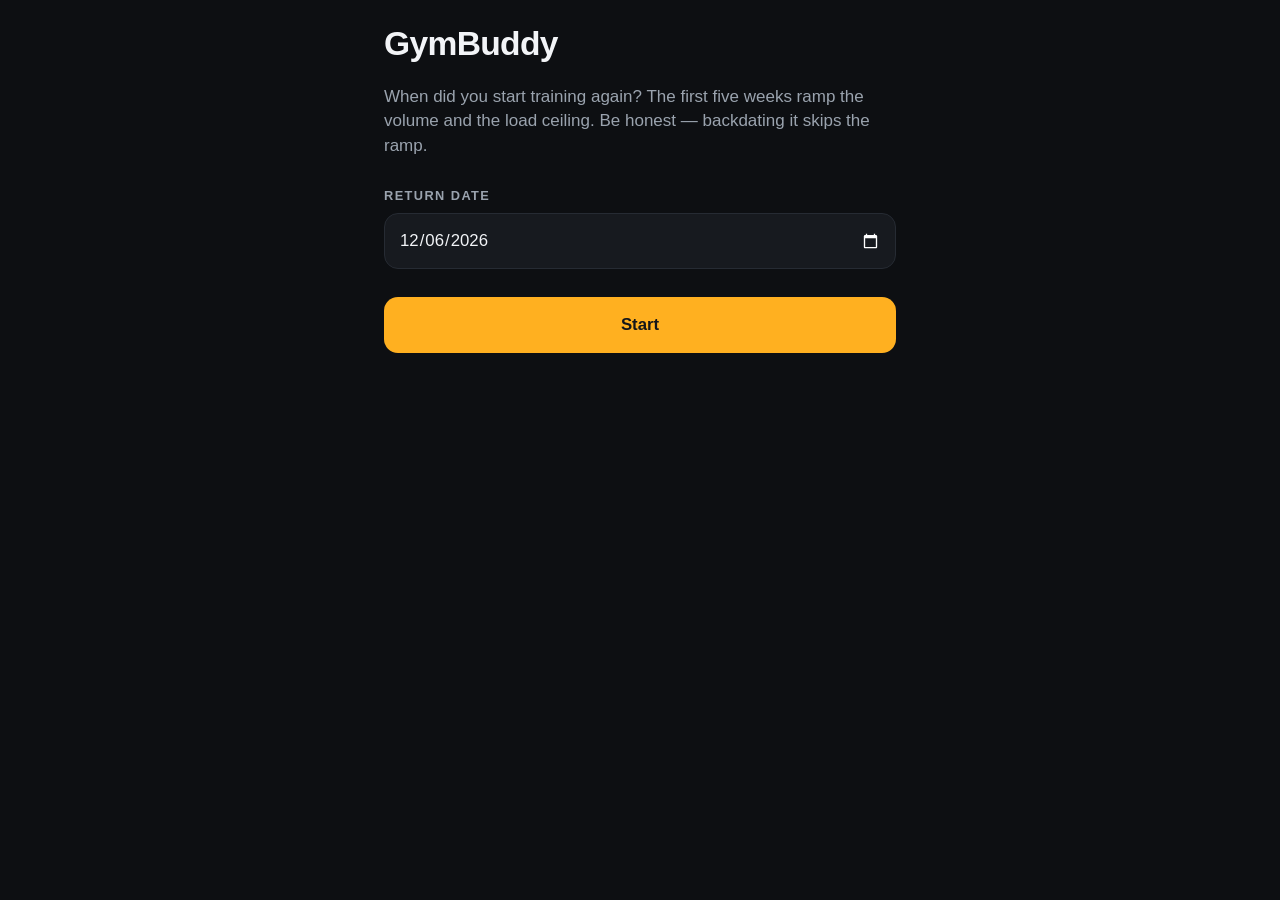
==== index.html @ 2827d675 "Add the workout screen and the offline shell -- spec §10 items 5 and 6 One commit rather than two: i" ====
<!doctype html>
<html lang="en">
<head>
<meta charset="utf-8">
<!-- viewport-fit=cover so the layout reaches under the iPhone notch; the safe
     area is added back as padding in style.css. -->
<meta name="viewport" content="width=device-width, initial-scale=1, viewport-fit=cover">
<meta name="color-scheme" content="dark">
<meta name="theme-color" content="#0d0f12">
<meta name="apple-mobile-web-app-capable" content="yes">
<meta name="apple-mobile-web-app-status-bar-style" content="black-translucent">
<meta name="apple-mobile-web-app-title" content="GymBuddy">
<title>GymBuddy</title>
<link rel="manifest" href="manifest.json">
<link rel="icon" href="icons/icon-192.png" sizes="192x192" type="image/png">
<!-- iOS ignores the manifest icons for the home screen and reads this. -->
<link rel="apple-touch-icon" href="icons/apple-touch-icon.png">
<link rel="stylesheet" href="style.css">
</head>
<body>
<main id="app">
  <div class="screen">
    <p class="setup-copy">Loading…</p>
  </div>
</main>
<script type="module" src="js/app.js"></script>
</body>
</html>
---- style.css ----
/* style.css -- spec §7
 *
 * Design constraints, all from spec §10:
 *   - It gets read mid-set, at arm's length, with sweaty hands.
 *   - The load line is the only thing that matters in that moment, so it is
 *     the largest text on the screen.
 *   - Tap targets are 56px minimum, not the 44px floor. Sweat and chalk.
 *   - Dark by default: a gym at 6am and a gym at 9pm are both dim.
 */

:root {
  --bg: #0d0f12;
  --surface: #171a1f;
  --surface-edge: #262b33;
  --text: #f2f4f7;
  --text-dim: #9aa3ae;
  --accent: #ffb020;      /* load line + primary action */
  --warn: #ff6b5a;
  --radius: 14px;
  --gap: 14px;
}

*, *::before, *::after { box-sizing: border-box; }

html { -webkit-text-size-adjust: 100%; }

body {
  margin: 0;
  background: var(--bg);
  color: var(--text);
  font: 400 17px/1.45 -apple-system, BlinkMacSystemFont, "Segoe UI", Roboto,
        "Helvetica Neue", Arial, sans-serif;
  /* Tabular numerals: the load line is a number that must not reflow between
     exercises as the digits change width. */
  font-variant-numeric: tabular-nums;
  -webkit-font-smoothing: antialiased;
}

.screen {
  max-width: 34rem;
  margin: 0 auto;
  padding: calc(env(safe-area-inset-top) + 20px)
           calc(env(safe-area-inset-right) + 16px)
           calc(env(safe-area-inset-bottom) + 40px)
           calc(env(safe-area-inset-left) + 16px);
}

/* -------------------------------------------------------------------------
   Session header
   ------------------------------------------------------------------------- */

.session-head { margin-bottom: 28px; }

.day-type {
  margin: 0;
  font-size: 2.1rem;
  font-weight: 700;
  letter-spacing: -0.02em;
}

.facts {
  margin: 4px 0 0;
  color: var(--text-dim);
  font-size: 0.95rem;
}

.reason {
  margin: 10px 0 0;
  color: var(--text-dim);
  font-style: italic;
}

/* -------------------------------------------------------------------------
   Warnings -- the generator's own budget breaches, shown not swallowed
   ------------------------------------------------------------------------- */

.warnings {
  margin: 0 0 24px;
  padding: 12px 14px 12px 30px;
  list-style: disc;
  background: rgba(255, 107, 90, 0.10);
  border-left: 3px solid var(--warn);
  border-radius: 0 var(--radius) var(--radius) 0;
  color: var(--warn);
  font-size: 0.92rem;
}

/* -------------------------------------------------------------------------
   Blocks
   ------------------------------------------------------------------------- */

.group { margin-bottom: 30px; }

.group-title {
  margin: 0 0 var(--gap);
  font-size: 0.8rem;
  font-weight: 600;
  letter-spacing: 0.11em;
  text-transform: uppercase;
  color: var(--text-dim);
}

.block-list {
  margin: 0;
  padding: 0;
  list-style: none;
  display: flex;
  flex-direction: column;
  gap: var(--gap);
}

.block {
  padding: 16px;
  background: var(--surface);
  border: 1px solid var(--surface-edge);
  border-radius: var(--radius);
}

.block-head {
  display: flex;
  align-items: baseline;
  justify-content: space-between;
  gap: 12px;
}

.block-name {
  margin: 0;
  font-size: 1.05rem;
  font-weight: 600;
  /* Long names wrap rather than shrinking the sets x reps out of the row. */
  min-width: 0;
}

.block-volume {
  flex: none;
  color: var(--text-dim);
  font-size: 1.05rem;
  font-variant-numeric: tabular-nums;
}

/* The hero. This is the number read mid-set. */
.block-load {
  margin: 10px 0 0;
  font-size: 1.75rem;
  font-weight: 700;
  line-height: 1.2;
  letter-spacing: -0.01em;
  color: var(--accent);
}

.block-load.is-capped { color: #6fd08c; }

.block-note,
.block-meta {
  margin: 6px 0 0;
  color: var(--text-dim);
  font-size: 0.88rem;
}

.block-note { color: #6fd08c; }

/* -------------------------------------------------------------------------
   Actions
   ------------------------------------------------------------------------- */

.actions {
  display: flex;
  gap: 12px;
  margin-top: 28px;
}

.btn {
  flex: 1;
  min-height: 56px;          /* sweaty hands, not the 44px floor */
  padding: 0 20px;
  border: 0;
  border-radius: var(--radius);
  background: var(--accent);
  color: #14161a;
  font: inherit;
  font-size: 1.05rem;
  font-weight: 600;
  cursor: pointer;
  touch-action: manipulation;
  -webkit-tap-highlight-color: transparent;
}

.btn-secondary {
  background: var(--surface);
  border: 1px solid var(--surface-edge);
  color: var(--text);
}

.btn:active { transform: scale(0.98); }

.btn:focus-visible {
  outline: 3px solid var(--accent);
  outline-offset: 3px;
}

/* -------------------------------------------------------------------------
   Setup + footnote
   ------------------------------------------------------------------------- */

.setup-copy {
  margin: 16px 0 0;
  color: var(--text-dim);
}

.setup-label {
  display: block;
  margin: 28px 0 8px;
  font-size: 0.8rem;
  font-weight: 600;
  letter-spacing: 0.11em;
  text-transform: uppercase;
  color: var(--text-dim);
}

.date-input {
  width: 100%;
  min-height: 56px;
  padding: 0 14px;
  background: var(--surface);
  border: 1px solid var(--surface-edge);
  border-radius: var(--radius);
  color: var(--text);
  font: inherit;
  font-size: 1.05rem;
}

.date-input:focus-visible {
  outline: 3px solid var(--accent);
  outline-offset: 2px;
}

.footnote {
  margin: 28px 0 0;
  color: var(--text-dim);
  font-size: 0.78rem;
  text-align: center;
}

@media (prefers-reduced-motion: reduce) {
  .btn:active { transform: none; }
}
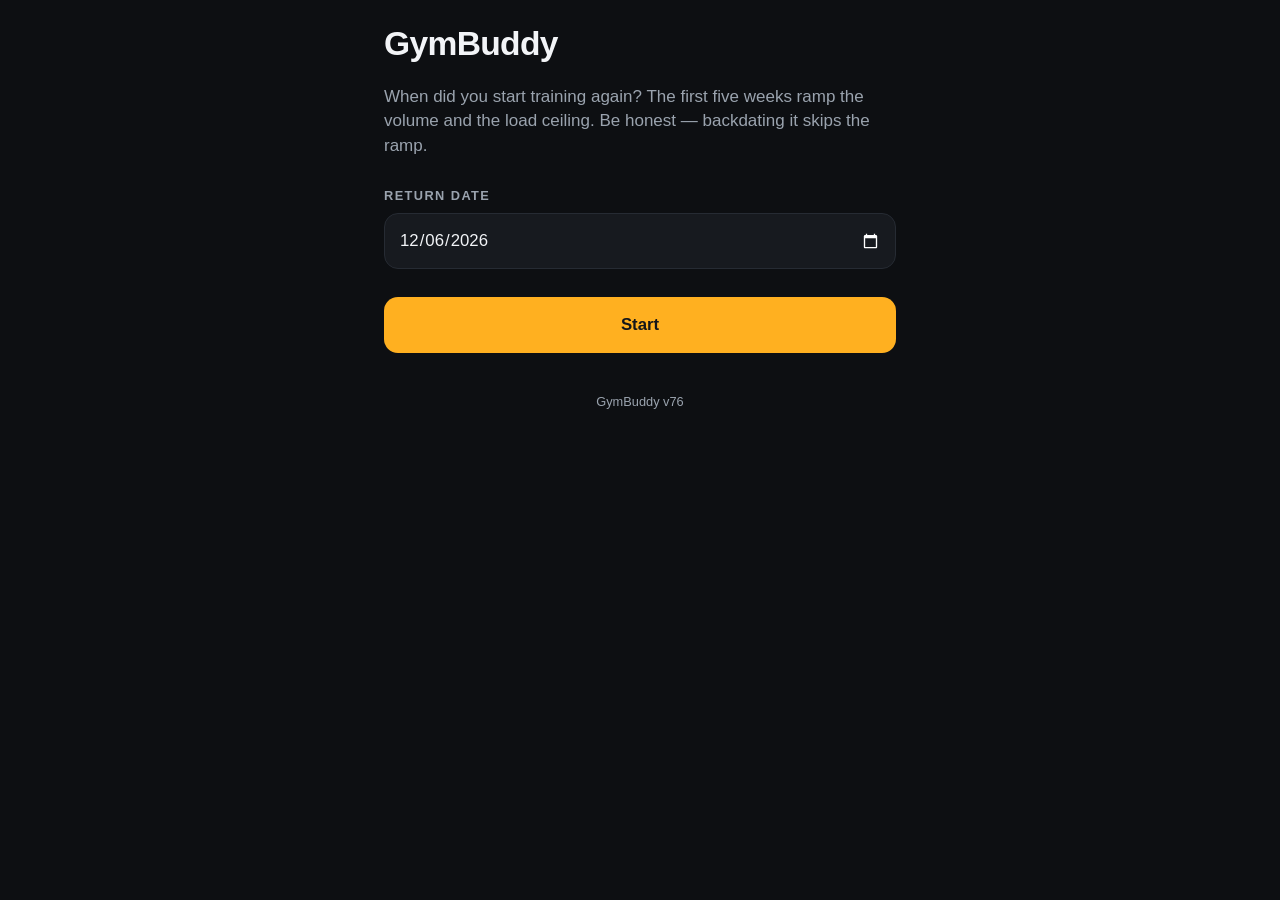
==== commit 835e400e: "Show the running version, one hold per stretch, core under its own heading (v76) Feedback from a sec" ====
--- a/index.html
+++ b/index.html
@@ -23,6 +23,9 @@
     <p class="setup-copy">Loading…</p>
   </div>
 </main>
+<!-- Version label and the update control. Outside #app on purpose: every
+     screen change replaces #app's children, and this must survive them. -->
+<footer id="app-meta"></footer>
 <script type="module" src="js/app.js"></script>
 </body>
 </html>
--- a/style.css
+++ b/style.css
@@ -116,6 +116,18 @@
   border-radius: var(--radius);
 }
 
+/* The two halves of a superset read as one unit. A shared left edge is enough
+   to group them -- they are already adjacent, guaranteed by groupAdjacent --
+   and it costs no vertical space, unlike a heading between the block list's
+   cards. design-architectures.md 3.6.4. */
+.block.superset {
+  border-left: 3px solid var(--accent);
+}
+
+.block-superset {
+  color: var(--accent);
+}
+
 .block-head {
   display: flex;
   align-items: baseline;
@@ -159,14 +171,71 @@
 
 .block-note { color: #6fd08c; }
 
+/* The ladder. Dimmer than the working load on purpose -- it is the way in,
+   not the number being read between sets. Tabular figures so the steps line
+   up under each other. */
+.block-warmup {
+  font-variant-numeric: tabular-nums;
+  line-height: 1.5;
+}
+
+/* A ladder's working sets. Same tabular figures so the rungs align, but NOT
+   dimmed like the warm-up: these are the working sets, read between sets, and
+   on a laddered block the hero line above is true of only the first of them.
+   design-architectures.md 3.3. */
+.block-work {
+  font-variant-numeric: tabular-nums;
+  line-height: 1.5;
+  color: var(--text, inherit);
+}
+
 /* -------------------------------------------------------------------------
    Actions
    ------------------------------------------------------------------------- */
 
 .actions {
   display: flex;
+  flex-wrap: wrap;
   gap: 12px;
   margin-top: 28px;
+}
+
+/* What the card says once he has confirmed the day. Not a button -- there is
+   nothing left to tap, and the record is already written. */
+.done-note {
+  display: flex;
+  align-items: center;
+  justify-content: center;
+  gap: 14px;
+  margin: 28px 0 0;
+  padding: 14px;
+  color: var(--text);
+  background: var(--surface);
+  border: 1px solid var(--surface-edge);
+  border-radius: var(--radius);
+  text-align: center;
+  font-weight: 600;
+}
+
+/* Quiet on purpose: correcting a mis-tap is rare, and it must not compete
+   with the workout. Still a full 44px of height to hit on a phone. */
+.btn-undo {
+  min-height: 44px;
+  padding: 0 14px;
+  border: 1px solid var(--surface-edge);
+  border-radius: var(--radius);
+  background: transparent;
+  color: var(--text-dim);
+  font: inherit;
+  font-weight: 600;
+  cursor: pointer;
+  touch-action: manipulation;
+  -webkit-tap-highlight-color: transparent;
+}
+
+.btn-undo:focus-visible {
+  outline: 3px solid var(--accent);
+  outline-offset: 3px;
 }
 
 .btn {
@@ -191,6 +260,20 @@
   color: var(--text);
 }
 
+/* For the one control in the app that destroys data. --accent means "this is
+   the thing to press"; this one is not, and it must not borrow that read. */
+.btn-danger {
+  background: var(--warn);
+  color: #14161a;
+}
+
+/* Full width on its own row, and it MUST come after `.btn`: both selectors are
+   one class, so the later rule wins and `.btn { flex: 1 }` was quietly beating
+   this one into a half-width column. Caught in the browser at 390px, where the
+   two buttons sat side by side. The label is a sentence -- squeezed next to
+   Reroll it is the narrower half of a phone screen. */
+.btn-done { flex: 1 0 100%; }
+
 .btn:active { transform: scale(0.98); }
 
 .btn:focus-visible {
@@ -244,3 +327,746 @@
 @media (prefers-reduced-motion: reduce) {
   .btn:active { transform: none; }
 }
+
+/* -------------------------------------------------------------------------
+   Card flip -- cues on the back. design-card-flip.md §5, §6
+   ------------------------------------------------------------------------- */
+
+/* The faces carry the padding now, so the card itself gives it up. */
+.block.has-cues { padding: 0; }
+
+.block-flip {
+  display: block;
+  width: 100%;
+  margin: 0;
+  padding: 0;
+  border: 0;
+  background: none;
+  color: inherit;
+  font: inherit;
+  text-align: left;
+  cursor: pointer;
+  /* Without a perspective the rotation reads as a horizontal squash rather
+     than a card turning over. */
+  perspective: 900px;
+  /* The card is as tall as the face you are looking at (§5.1). Mid-turn the
+     growing face is briefly taller than the box that holds it, so it is
+     clipped -- at that point the card is edge-on and there is nothing to see.
+     Overflow lives here and not on .block-inner: anything but `visible` on a
+     preserve-3d element flattens it and the flip stops being a flip. */
+  overflow: hidden;
+  transition: height 0.45s cubic-bezier(0.2, 0.7, 0.3, 1);
+}
+
+.block-inner {
+  /* Both faces sit in ONE grid cell, so the card is as tall as the taller of
+     them and the list never reflows mid-flip. Absolute positioning would clip
+     the back; leaving both in normal flow would make the page jump. §5. */
+  display: grid;
+  position: relative;                 /* the containing block for §5.1 */
+  transform-style: preserve-3d;
+  transition: transform 0.45s cubic-bezier(0.2, 0.7, 0.3, 1);
+}
+
+.block-flip.is-flipped .block-inner { transform: rotateY(180deg); }
+
+.block-face {
+  grid-area: 1 / 1;
+  padding: 16px;
+  backface-visibility: hidden;
+}
+
+.block-face.is-back { transform: rotateY(180deg); }
+
+/* The face turned away is taken OUT OF FLOW, so the one still in flow decides
+   how tall the card is. Both faces remain in the same grid cell and neither is
+   ever clipped by the other.
+   This is what makes the height correct on the very first paint, before any
+   script has measured anything -- ui.js only pins the number so the change can
+   be eased instead of snapping. §5.1. */
+.block-flip:not(.is-flipped) .block-face.is-back,
+.block-flip.is-flipped .block-face.is-front {
+  position: absolute;
+  top: 0;
+  left: 0;
+  width: 100%;
+}
+
+.cue-list {
+  margin: 10px 0 0;
+  padding-left: 1.15em;
+  display: flex;
+  flex-direction: column;
+  gap: 7px;
+}
+
+.cue {
+  font-size: 0.95rem;
+  line-height: 1.35;
+  color: var(--text);
+}
+
+/* The card is a real control now, so its focus ring has to be visible. */
+.block-flip:focus-visible {
+  outline: 2px solid var(--accent);
+  outline-offset: 2px;
+  border-radius: var(--radius);
+}
+
+/* A 3D spin is a genuine vestibular trigger, and this app gets opened by
+   someone who is already tired. Swap instantly instead of turning. §6. */
+@media (prefers-reduced-motion: reduce) {
+  .block-inner { transition: none; }
+  .block-flip { transition: none; }
+}
+
+/* -------------------------------------------------------------------------
+   Equipment constraint -- the offer, the control, the empty screen.
+   design-equipment-and-swap.md §7.
+   ------------------------------------------------------------------------- */
+
+/* Same weight as .warnings: the app changed something and is saying so. */
+.offer {
+  margin: 0 0 var(--gap);
+  padding: 12px 14px;
+  color: var(--text);
+  background: rgba(255, 176, 32, 0.10);
+  border-left: 3px solid var(--accent);
+  border-radius: 0 var(--radius) var(--radius) 0;
+}
+
+.equip {
+  margin: 0 0 20px;
+  padding: 12px 14px;
+  border: 1px solid var(--surface-edge);
+  border-radius: var(--radius);
+  background: var(--surface);
+}
+
+.equip summary,
+.soreness summary,
+.addmove summary,
+.backup summary {
+  /* The closed line is the control most days, so it is a real tap target and
+     carries the state -- "no barbell", "knee hurt" -- not just a title. */
+  display: flex;
+  align-items: center;
+  min-height: 44px;
+  color: var(--text-dim);
+  font-size: 0.88rem;
+  cursor: pointer;
+  list-style: none;
+}
+
+/* The default triangle sits at a different place and size in every engine;
+   one drawn here stays put. */
+.equip summary::-webkit-details-marker,
+.soreness summary::-webkit-details-marker,
+.addmove summary::-webkit-details-marker,
+.backup summary::-webkit-details-marker { display: none; }
+
+.equip summary::before,
+.soreness summary::before,
+.addmove summary::before,
+.backup summary::before {
+  content: '';
+  flex: none;
+  width: 0;
+  height: 0;
+  margin-right: 10px;
+  border-left: 6px solid var(--text-dim);
+  border-top: 5px solid transparent;
+  border-bottom: 5px solid transparent;
+  transition: transform 0.15s;
+}
+
+.equip[open] summary::before,
+.soreness[open] summary::before,
+.addmove[open] summary::before,
+.backup[open] summary::before { transform: rotate(90deg); }
+
+.equip summary:focus-visible,
+.soreness summary:focus-visible,
+.addmove summary:focus-visible,
+.backup summary:focus-visible {
+  outline: 2px solid var(--accent);
+  outline-offset: 2px;
+  border-radius: 6px;
+}
+
+/* Wraps to as many rows as it needs; each item is its own tap target. */
+.equip-item {
+  display: inline-flex;
+  align-items: center;
+  gap: 6px;
+  margin: 4px 10px 4px 0;
+  /* Comfortably past the 44px minimum once the box and label are stacked. */
+  min-height: 32px;
+  font-size: 0.95rem;
+}
+
+.equip-item input {
+  width: 20px;
+  height: 20px;
+  accent-color: var(--accent);
+}
+
+.empty {
+  padding: 32px 18px;
+  text-align: center;
+  color: var(--text-dim);
+}
+
+.empty h2 {
+  margin: 0 0 10px;
+  color: var(--text);
+}
+
+/* The confirmation reuses .empty's calm centring; only the day being asked
+   about needs to stand out, because it is the thing he has to recognise. */
+.confirm-what {
+  color: var(--text);
+  font-weight: 600;
+  font-size: 1.05rem;
+  margin: 0 0 10px;
+}
+
+/* The per-block swap. A sibling of .block-flip, never a child of it: a button
+   inside a button is invalid and the parser would close the outer one. */
+.block-swap {
+  margin: 8px 0 0;
+  padding: 8px 14px;
+  /* 44px tall with the padding, so it is a real tap target on a phone. */
+  min-height: 44px;
+  color: var(--text-dim);
+  background: transparent;
+  border: 1px solid var(--surface-edge);
+  border-radius: var(--radius);
+  font: inherit;
+  font-size: 0.88rem;
+  cursor: pointer;
+}
+
+.block-swap:hover,
+.block-swap:focus-visible {
+  color: var(--text);
+  border-color: var(--accent);
+}
+
+/* -------------------------------------------------------------------------
+   Soreness body map. spec §4.1
+   ------------------------------------------------------------------------- */
+
+.soreness {
+  margin: 0 0 12px;
+  padding: 12px 14px;
+  border: 1px solid var(--surface-edge);
+  border-radius: var(--radius);
+  background: var(--surface);
+}
+
+/* The positioning context every dot is placed against. Fixed aspect so the
+   percentage coordinates in ui.js keep the joints on the body at any width. */
+.body {
+  position: relative;
+  width: 200px;
+  height: 380px;
+  margin: 6px auto 0;
+}
+
+/* The figure is a schematic, not anatomy: enough of a body to know where you
+   are pointing, drawn in four shapes so no asset and no SVG namespace is
+   involved. Deliberately low contrast -- the dots are the content. */
+.figure .fig {
+  position: absolute;
+  background: var(--surface-edge);
+}
+
+.fig-head  { left: 43%; top: 1%;  width: 14%; height: 7%;  border-radius: 50%; }
+.fig-torso { left: 36%; top: 11%; width: 28%; height: 34%; border-radius: 12px; }
+
+.fig-arm   { top: 13%; width: 5%; height: 30%; border-radius: 6px; }
+.fig-arm-l { left: 27%; transform: rotate(7deg); }
+.fig-arm-r { left: 68%; transform: rotate(-7deg); }
+
+.fig-leg   { top: 45%; width: 6%; height: 42%; border-radius: 6px; }
+.fig-leg-l { left: 41%; }
+.fig-leg-r { left: 53%; }
+
+/* 44px of tap target, ~18px of visible dot. The button itself is transparent
+   and the dot is drawn by ::before, because ten joints cannot sit 44px apart
+   AND be 44px wide on a figure this size -- so the target overlaps the
+   drawing while the mark stays small enough to read as a joint.
+   This is the one control in the app under the 56px rule of §UI: a 56px dot
+   would cover the knee and the ankle at once, which is worse than a small one. */
+.joint {
+  position: absolute;
+  transform: translate(-50%, -50%);
+  width: 44px;
+  height: 44px;
+  padding: 0;
+  border: 0;
+  border-radius: 50%;
+  background: none;
+  cursor: pointer;
+  -webkit-tap-highlight-color: transparent;
+}
+
+.joint::before {
+  content: '';
+  display: block;
+  width: 18px;
+  height: 18px;
+  margin: 0 auto;
+  border-radius: 50%;
+  background: var(--bg);
+  border: 2px solid var(--text-dim);
+  transition: background 0.15s, border-color 0.15s, transform 0.15s;
+}
+
+.joint.is-sore::before {
+  background: var(--accent);
+  border-color: var(--accent);
+  transform: scale(1.15);
+}
+
+.joint.is-hurt::before {
+  background: var(--warn);
+  border-color: var(--warn);
+  transform: scale(1.3);
+}
+
+.joint:focus-visible {
+  outline: 3px solid var(--accent);
+  outline-offset: 0;
+  border-radius: 50%;
+}
+
+/* Colour says which joint; the closed <summary> line says what, in words, and
+   is the part that survives being read aloud or seen by someone who cannot
+   separate amber from red. */
+
+/* -------------------------------------------------------------------------
+   Add a move -- capture at the rack, send to GitHub later
+   ------------------------------------------------------------------------- */
+
+.addmove {
+  margin: 0 0 20px;
+  padding: 12px 14px;
+  border: 1px solid var(--surface-edge);
+  border-radius: var(--radius);
+  background: var(--surface);
+}
+
+.draft-form {
+  display: flex;
+  flex-direction: column;
+  gap: 8px;
+  margin-top: 8px;
+}
+
+.draft-name,
+.draft-note {
+  width: 100%;
+  box-sizing: border-box;
+  /* 16px or iOS zooms the whole page in on focus and never zooms back out. */
+  font: inherit;
+  font-size: 16px;
+  color: var(--text);
+  background: var(--bg);
+  border: 1px solid var(--surface-edge);
+  border-radius: 10px;
+  padding: 12px;
+}
+
+.draft-note { resize: vertical; min-height: 60px; }
+
+.draft-name:focus-visible,
+.draft-note:focus-visible {
+  outline: 2px solid var(--accent);
+  outline-offset: 1px;
+}
+
+.draft-form .btn { flex: none; align-self: flex-start; min-height: 44px; padding: 0 24px; }
+
+.draft-list {
+  margin: 12px 0 0;
+  padding: 0;
+  list-style: none;
+  display: flex;
+  flex-direction: column;
+  gap: 8px;
+}
+
+.draft {
+  display: flex;
+  align-items: center;
+  gap: 10px;
+  padding: 8px 10px;
+  background: var(--bg);
+  border: 1px solid var(--surface-edge);
+  border-radius: 10px;
+}
+
+.draft-title {
+  flex: 1;
+  min-width: 0;
+  overflow-wrap: anywhere;
+  font-size: 0.95rem;
+}
+
+/* Both are real tap targets; `send` leaves the app, so it reads as the action
+   and `remove` stays quiet. */
+.draft-send,
+.draft-remove {
+  flex: none;
+  min-height: 44px;
+  display: inline-flex;
+  align-items: center;
+  padding: 0 12px;
+  border: 0;
+  border-radius: 8px;
+  font: inherit;
+  font-size: 0.9rem;
+  cursor: pointer;
+}
+
+.draft-send {
+  background: var(--accent);
+  color: #14161a;
+  text-decoration: none;
+  font-weight: 600;
+}
+
+.draft-remove { background: none; color: var(--text-dim); }
+
+.draft-send:focus-visible,
+.draft-remove:focus-visible {
+  outline: 2px solid var(--accent);
+  outline-offset: 2px;
+}
+
+/* -------------------------------------------------------------------------
+   Home screen + calendar -- design-home-and-calendar.md §6, §8
+
+   ON THE 56px TAP TARGET RULE AT THE TOP OF THIS FILE. The calendar breaks it,
+   deliberately. Seven columns inside .screen's 16px padding leaves 343px of
+   content on a 375px phone; after the gaps that is ~45px per cell. Seven
+   columns is what a week is, so the only ways to reach 56px are to drop the
+   padding to zero or to scroll the grid sideways, and both are worse.
+
+   The rule's stated reason is "it gets read mid-set, at arm's length, with
+   sweaty hands". The calendar is not that surface: it is looked at before
+   training or after it, standing still, with one hand free. The 44px WCAG
+   floor still holds, and is what these cells are sized against.
+   ------------------------------------------------------------------------- */
+
+.home-status {
+  margin: -4px 0 24px;
+  color: var(--text-dim);
+  font-size: 15px;
+}
+
+.home-soreness { margin-bottom: 24px; }
+
+.home-today {
+  margin: 0 0 12px;
+  font-size: 20px;
+  font-weight: 600;
+  color: var(--accent);
+}
+
+.calendar { margin-top: 36px; }
+
+.cal-head {
+  display: flex;
+  align-items: center;
+  justify-content: space-between;
+  gap: 8px;
+  margin-bottom: 12px;
+}
+
+.cal-title {
+  margin: 0;
+  font-size: 18px;
+  font-weight: 600;
+  text-align: center;
+  flex: 1;
+}
+
+.cal-prev,
+.cal-next {
+  min-width: 56px;
+  min-height: 56px;
+  border: 1px solid var(--surface-edge);
+  border-radius: var(--radius);
+  background: var(--surface);
+  color: var(--text);
+  font-size: 22px;
+  line-height: 1;
+  cursor: pointer;
+}
+
+.cal-prev:focus-visible,
+.cal-next:focus-visible,
+.cal-cell:focus-visible {
+  outline: 3px solid var(--accent);
+  outline-offset: 2px;
+}
+
+/* One track definition, shared, so the headings cannot drift out of line with
+   the cells they label. */
+.cal-weekdays,
+.cal-grid {
+  display: grid;
+  grid-template-columns: repeat(7, 1fr);
+  gap: 4px;
+}
+
+.cal-weekdays {
+  margin-bottom: 6px;
+}
+
+.cal-weekday {
+  text-align: center;
+  font-size: 12px;
+  color: var(--text-dim);
+  text-transform: uppercase;
+  letter-spacing: 0.04em;
+}
+
+.cal-cell {
+  /* Square, so six rows of them are a predictable height and the legend does
+     not move when you page months. */
+  aspect-ratio: 1;
+  min-height: 44px;
+  display: flex;
+  flex-direction: column;
+  align-items: center;
+  justify-content: center;
+  gap: 1px;
+  padding: 0;
+  border: 1px solid transparent;
+  border-radius: 10px;
+  background: var(--surface);
+  color: var(--text-dim);
+  font-size: 14px;
+  font-variant-numeric: tabular-nums;
+}
+
+/* Another month's days. Present so the grid is a real calendar, dimmed so they
+   read as context rather than as days you could have trained. */
+.cal-cell.is-outside {
+  background: transparent;
+  color: transparent;
+}
+
+/* A ring, never a fill: today is frequently also a trained day, and a fill
+   would have to fight the day-type colour for the same pixels. */
+.cal-cell.is-today {
+  border-color: var(--accent);
+}
+
+.cal-cell.is-trained {
+  color: var(--text);
+  font-weight: 600;
+  cursor: pointer;
+}
+
+.cal-num { font-size: 14px; line-height: 1.1; }
+
+/* Never below 11px: this is the encoding, not the decoration. */
+.cal-code {
+  font-size: 11px;
+  line-height: 1;
+  letter-spacing: 0.04em;
+  opacity: 0.85;
+}
+
+.cal-legend {
+  display: flex;
+  flex-wrap: wrap;
+  gap: 8px 14px;
+  margin-top: 14px;
+  font-size: 13px;
+  color: var(--text-dim);
+}
+
+.cal-key {
+  display: inline-flex;
+  align-items: center;
+  gap: 5px;
+}
+
+.cal-key .cal-code {
+  padding: 2px 5px;
+  border-radius: 5px;
+  font-weight: 600;
+  opacity: 1;
+}
+
+/* The seven day types. Decoration only -- every cell states its code as text
+   and every button names its day type in full in aria-label. These are chosen
+   to stay distinguishable in greyscale by lightness as well as by hue. */
+.type-max-strength   { background: #7c3aed; }   /* violet   ST */
+.type-power          { background: #d9480f; }   /* burnt    PW */
+.type-hypertrophy    { background: #1971c2; }   /* blue     HY */
+.type-aerobic-steady { background: #2f9e44; }   /* green    AE */
+.type-interval       { background: #0c8599; }   /* teal     IV */
+.type-sprint         { background: #ae3ec9; }   /* magenta  SP */
+.type-plyometric     { background: #b08900; }   /* ochre    PL */
+
+/* Back to the home screen, from a live card or a past one. Quiet: it is
+   navigation, not a decision. */
+.session-home {
+  display: inline-flex;
+  align-items: center;
+  min-height: 44px;
+  margin-bottom: 8px;
+  padding: 0 4px 0 0;
+  border: 0;
+  background: none;
+  color: var(--text-dim);
+  font-size: 15px;
+  cursor: pointer;
+}
+
+.session-home:focus-visible {
+  outline: 2px solid var(--accent);
+  outline-offset: 2px;
+}
+
+/* Below 360px the 44px cell stops fitting. Seven of them plus six gaps needs
+   308px+ of content, and a 320px phone offers 288 inside .screen's padding --
+   so min-height forces cells wider than their own track and the grid scrolls
+   sideways. Measured in Chrome 2026-09-01: 44.0px cells, overflow true.
+
+   A horizontally scrolling calendar is worse than a slightly smaller one, so
+   at this width the cell gives up the 44px AAA target (WCAG 2.5.5) and keeps
+   AA (2.5.8, 24px) with room to spare. Nothing above 360px is affected: at
+   375px cells measure 45.6px and at 390px, 47.7px. */
+@media (max-width: 359px) {
+  .cal-weekdays,
+  .cal-grid { gap: 3px; }
+
+  .cal-cell {
+    min-height: 0;
+    font-size: 13px;
+  }
+
+  .cal-num { font-size: 13px; }
+}
+
+/* -------------------------------------------------------------------------
+   Backup -- the only copy of the history leaves the phone here
+   ------------------------------------------------------------------------- */
+
+/* Same frame as .addmove: both are collapsed panels at the foot of a screen,
+   and looking different would imply they behave differently. */
+.backup {
+  margin: 24px 0 20px;
+  padding: 12px 14px;
+  border: 1px solid var(--surface-edge);
+  border-radius: var(--radius);
+  background: var(--surface);
+}
+
+.backup-note {
+  margin: 8px 0 12px;
+  color: var(--text-dim);
+  font-size: 0.85rem;
+  line-height: 1.5;
+}
+
+.backup-actions {
+  display: flex;
+  flex-wrap: wrap;          /* 320px: the two confirm buttons stack instead of
+                               shrinking below the 44px tap target */
+  gap: 10px;
+  margin: 10px 0 0;
+}
+
+.backup-actions .btn {
+  flex: none;
+  min-height: 44px;
+  padding: 0 20px;
+}
+
+/* The label carries the tap target, not the input. A bare file input lays out
+   25px tall -- measured in Chrome at 320, 360, 390 and 430px -- against 44px
+   for every other control on this screen. */
+.backup-restore {
+  display: block;
+  min-height: 44px;
+  padding: 8px 0;
+  cursor: pointer;
+  touch-action: manipulation;
+}
+
+.backup-file {
+  display: block;
+  width: 100%;
+  box-sizing: border-box;
+  margin: 6px 0 0;
+  /* 16px or iOS zooms the page in on focus and never zooms back out. */
+  font: inherit;
+  font-size: 16px;
+  color: var(--text-dim);
+}
+
+.backup-restore:focus-within {
+  outline: 2px solid var(--accent);
+  outline-offset: 2px;
+  border-radius: 6px;
+}
+
+.backup-error {
+  margin: 12px 0 0;
+  color: var(--warn);
+  font-size: 0.85rem;
+  line-height: 1.5;
+}
+
+/* Boxed and set apart, because everything above it is reversible and this is
+   not. The confirmation is the only place on the screen that can destroy
+   data. */
+.backup-confirm {
+  margin: 14px 0 0;
+  padding: 12px;
+  border: 1px solid var(--surface-edge);
+  border-radius: 10px;
+  background: var(--bg);
+}
+
+.backup-what {
+  margin: 0;
+  font-size: 0.9rem;
+}
+
+.backup-cost {
+  margin: 6px 0 0;
+  color: var(--text-dim);
+  font-size: 0.85rem;
+  line-height: 1.5;
+}
+
+/* -------------------------------------------------------------------------
+   Version footer and update control. tests/version.test.mjs has the why.
+   ------------------------------------------------------------------------- */
+
+.app-meta {
+  max-width: 34rem;
+  margin: 0 auto;
+  padding: 0 calc(env(safe-area-inset-right) + 16px)
+           calc(env(safe-area-inset-bottom) + 20px)
+           calc(env(safe-area-inset-left) + 16px);
+  text-align: center;
+}
+
+.app-update { width: 100%; margin-bottom: 12px; }
+
+.app-version {
+  margin: 0;
+  color: var(--text-dim);
+  font-size: 0.8rem;
+}
